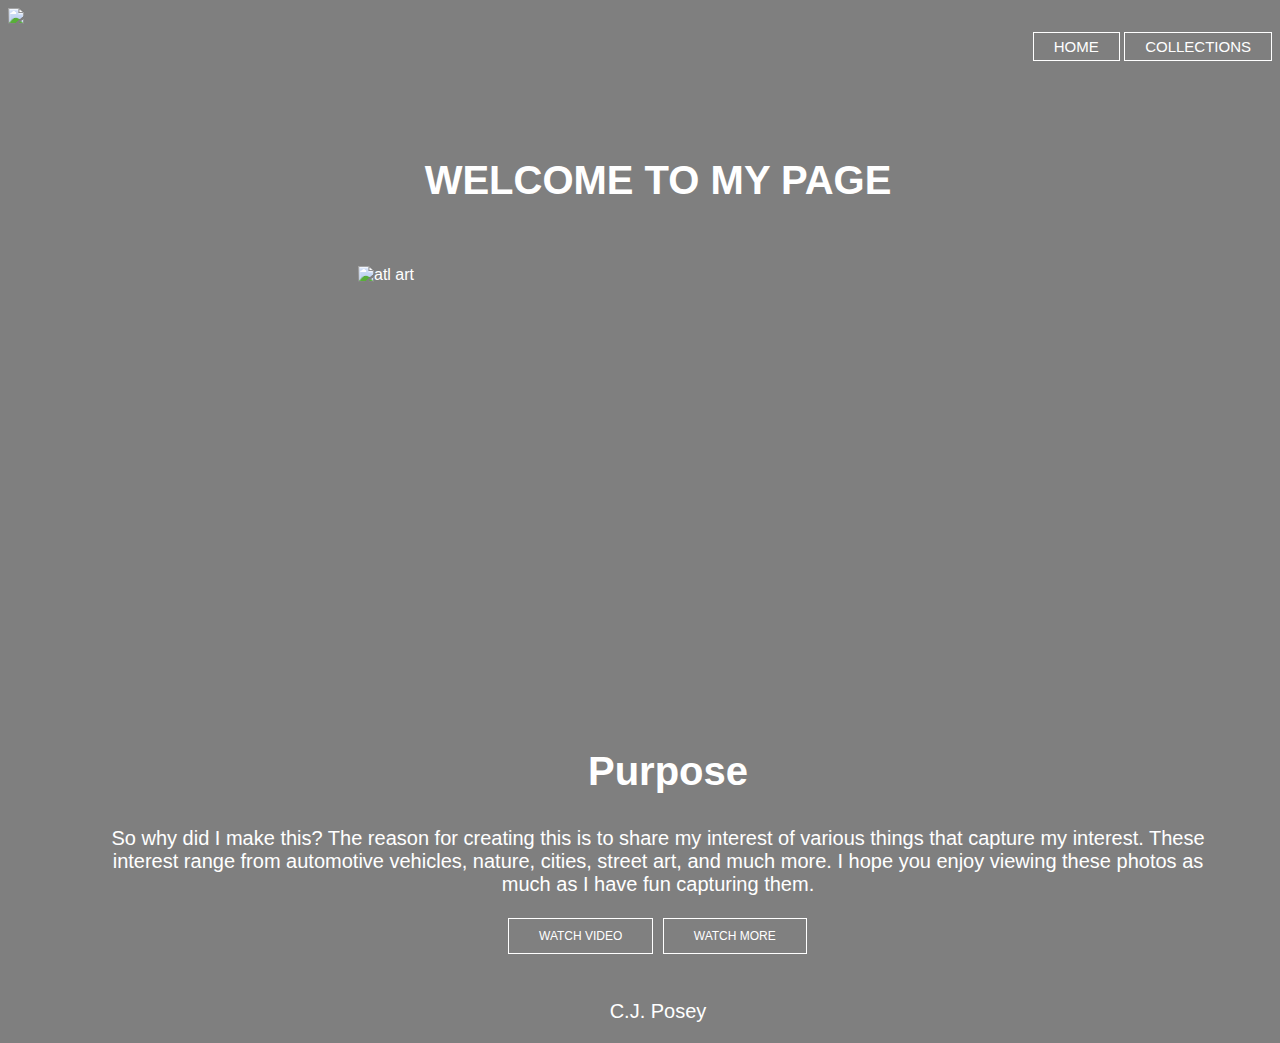
==== index.html @ ff6616e1 "First Website" ====
<!doctype html>
<html>

	<head>
		<title>Posey's Collection</title>
		<link href="main.css" rel="stylesheet" type="text/css" />
	</head>

	<body>
	
		<header>
			<div class="row">
				<div class="logo">
				<img src="file:///C:/Users/CJ/Desktop/Website/img/logo.jpg">

			<ul class = "main-nav">
				<li class="active"><a href="page.html"> HOME </a></li>
				<li class="active"><a href="page2.html"> COLLECTIONS </a></li>

			</ul>
			
			</div>
			
			<div class="hero">
			<h1>Welcome To My Page</h1>
			
			<br></br>
			<img src="file:///C:/Users/CJ/Pictures/Scenery/IMG_4074.JPG" alt="atl art" style="width:600px;height:450px;" class="center"> 
	

		<h2>Purpose</h2>
		<p>So why did I make this? The reason for creating this is to share my interest of various things that 
		capture my interest. These interest range from automotive vehicles, nature, cities, street art, and 
		much more. I hope you enjoy viewing these photos as much as I have fun capturing them.
		</p>
		
		<div class="button">
					<a href="" class="btn btn-one"> Watch Video</a>
					<a href="" class="btn btn-two"> Watch More</a>
			</div>
			
		<br></br>
				
				<p><a>C.J. Posey</a></p>

		
		</header>
		
		
		
		
	</body>
	
</html>
---- main.css ----
body
{
 background-image: linear-gradient(rgba(0,0,0,0.5),rgba(0,0,0,0.5)), url("file:///C:/Users/CJ/Desktop/Website/img/blk.jpg");
 color: #FFFFFF;
 font-family: arial;
 
}

.main-nav
{
	float: right;
	list-style: none;
	margin-top: 30px;
}

.main-nav li
{
	display: inline-block;
}


.main-nav li a 
{
	color: white;
	text-decoration: none;
	padding: 5px 20px;
	font-family: arial;
	font-size: 15px;
}

.main-nav li.active a
{
	border: 1px solid white;
}

.main-nav li a:hover
{
	border: 1px solid white;
}

.logo img
{
	width: 150px;
	height: auto;
	float: left;
}

.row
{
	max-width: 1200px
	margin: auto;
}

.hero
{
	position: absolute;
	width: 1200px;
	margin-left: 0;
	margin-top: 0;
}

h1
{
	color: white;
	text-transform: uppercase;
	font-size: 40px;
	text-align: center;
	margin-top: 150px;
	margin-left: 100px;

}

.button
{
	margin-top: 30px;
	margin-left: 440px;
}

.btn
{
	border: 1px solid white;
	padding: 10px 30px;
	color: white;
	text-decoration: none;
	margin-right: 5px;
	font-size: 12px;
	text-transform: uppercase;
}

.btn-one
{
	background-color: grey;
	font-family: arial;
	margin-left: 60px;
}

.btn-two
{
	background-color: grey;
	font-family: arial;
	margin-left: 0px;

}

h2
{
	color: white;
	font-size: 40px;
	text-align: center;
	margin-left: 120px;
}

p 
{
	color: white;
	font-size: 20px;
	text-align: center;
	margin-left: 100px;
}

.center
{
	display: block;
	margin-left: 350px;


}

.center2
{
	margin-left: 330px;
	display: block;

}

.center3
{
	margin-left: 330px;
	margin-top: 5px;
	display: block;

}

.center4
{
	transform: rotate(360deg);
	margin-left: 330px;
	margin-top: 5px;
	display: block;

}

.center5
{
	margin-left: 330px;
	margin-top: 5px;
	display: block;

}

.center6
{
	margin-left: 330px;
	margin-top: 40px;
	display: block;
	transform: rotate(90deg);
}

.center7
{
	margin-left: 330px;
	margin-top: 80px;
	dislay: block;
}

.center8
{
	margin-left: 330px;
	margin-top: 0px;
	dislay: block;
}



.network-name
{
	color: white;
	text-decoration: none;
	padding: 5px 20px;
	font-family: arial;
	font-size: 15px;
	float: right;
	list-style: none;
	margin-top: 30px;
	display: inline-block;
	border: 1px solid white;

}
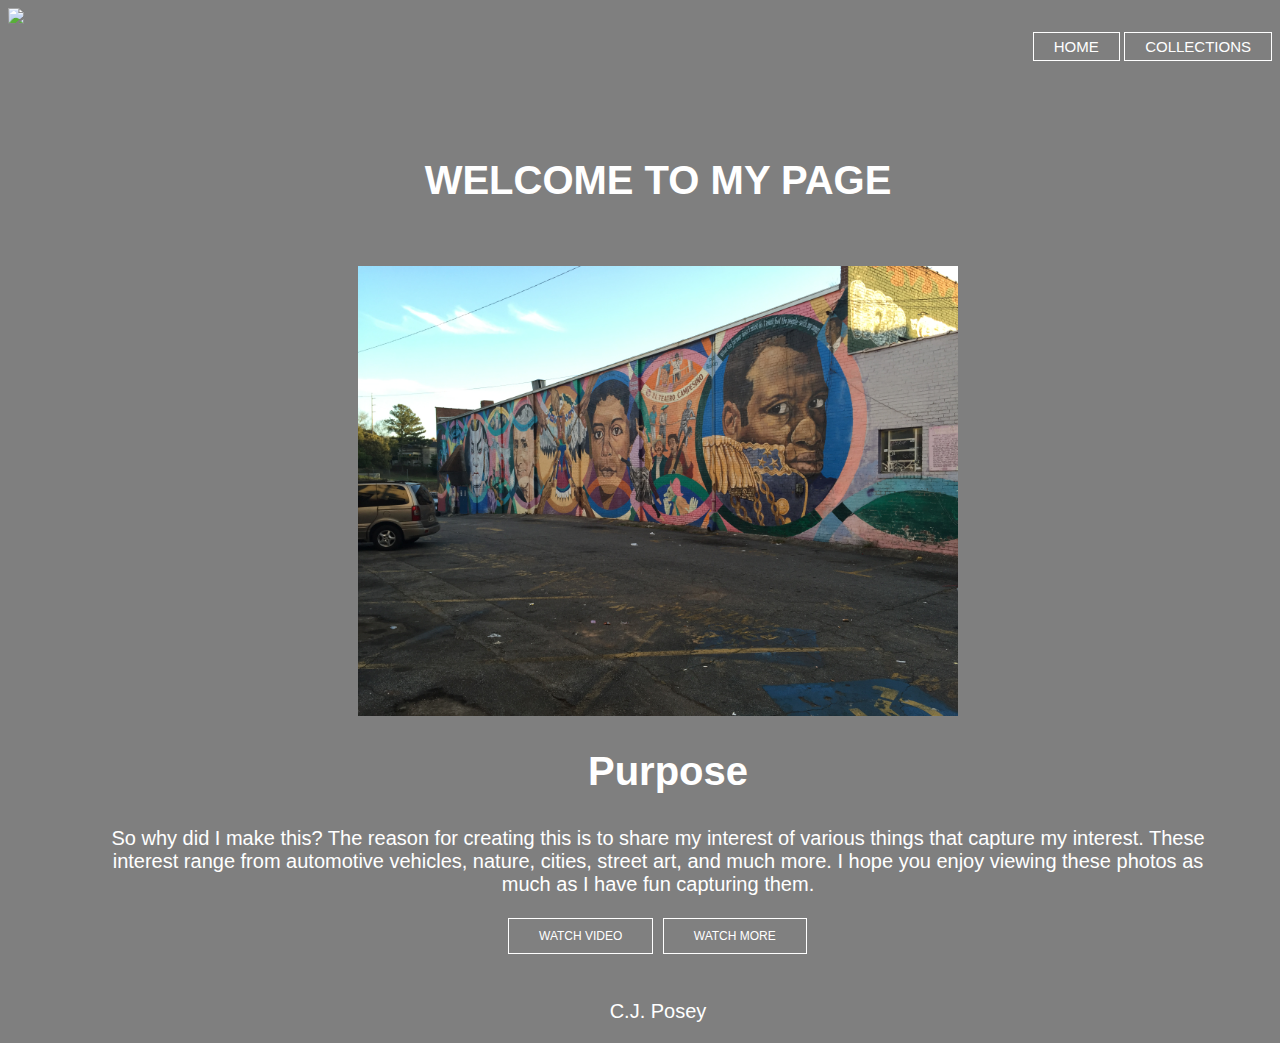
==== commit 357d05f9: "Update index.html" ====
--- a/index.html
+++ b/index.html
@@ -1,54 +1,54 @@
-<!doctype html>
-<html>
-
-	<head>
-		<title>Posey's Collection</title>
-		<link href="main.css" rel="stylesheet" type="text/css" />
-	</head>
-
-	<body>
-	
-		<header>
-			<div class="row">
-				<div class="logo">
-				<img src="file:///C:/Users/CJ/Desktop/Website/img/logo.jpg">
-
-			<ul class = "main-nav">
-				<li class="active"><a href="page.html"> HOME </a></li>
-				<li class="active"><a href="page2.html"> COLLECTIONS </a></li>
-
-			</ul>
-			
-			</div>
-			
-			<div class="hero">
-			<h1>Welcome To My Page</h1>
-			
-			<br></br>
-			<img src="file:///C:/Users/CJ/Pictures/Scenery/IMG_4074.JPG" alt="atl art" style="width:600px;height:450px;" class="center"> 
-	
-
-		<h2>Purpose</h2>
-		<p>So why did I make this? The reason for creating this is to share my interest of various things that 
-		capture my interest. These interest range from automotive vehicles, nature, cities, street art, and 
-		much more. I hope you enjoy viewing these photos as much as I have fun capturing them.
-		</p>
-		
-		<div class="button">
-					<a href="" class="btn btn-one"> Watch Video</a>
-					<a href="" class="btn btn-two"> Watch More</a>
-			</div>
-			
-		<br></br>
-				
-				<p><a>C.J. Posey</a></p>
-
-		
-		</header>
-		
-		
-		
-		
-	</body>
-	
-</html>	
+<!doctype html>
+<html>
+
+	<head>
+		<title>Posey's Collection</title>
+		<link href="main.css" rel="stylesheet" type="text/css" />
+	</head>
+
+	<body>
+	
+		<header>
+			<div class="row">
+				<div class="logo">
+				<img src="file:///C:/Users/CJ/Documents/GitHub/calemposey12.github.io/logo.jpg">
+
+			<ul class = "main-nav">
+				<li class="active"><a href="index.html"> HOME </a></li>
+				<li class="active"><a href="index2.html"> COLLECTIONS </a></li>
+
+			</ul>
+			
+			</div>
+			
+			<div class="hero">
+			<h1>Welcome To My Page</h1>
+			
+			<br></br>
+			<img src="https://calemposey12.github.io/atlart.JPG" alt="atl art" style="width:600px;height:450px;" class="center"> 
+	
+
+		<h2>Purpose</h2>
+		<p>So why did I make this? The reason for creating this is to share my interest of various things that 
+		capture my interest. These interest range from automotive vehicles, nature, cities, street art, and 
+		much more. I hope you enjoy viewing these photos as much as I have fun capturing them.
+		</p>
+		
+		<div class="button">
+					<a href="" class="btn btn-one"> Watch Video</a>
+					<a href="" class="btn btn-two"> Watch More</a>
+			</div>
+			
+		<br></br>
+				
+				<p><a>C.J. Posey</a></p>
+
+		
+		</header>
+		
+		
+		
+		
+	</body>
+	
+</html>	
--- a/main.css
+++ b/main.css
@@ -1,209 +1,209 @@
-body
-{
- background-image: linear-gradient(rgba(0,0,0,0.5),rgba(0,0,0,0.5)), url("file:///C:/Users/CJ/Desktop/Website/img/blk.jpg");
- color: #FFFFFF;
- font-family: arial;
- 
-}
-
-.main-nav
-{
-	float: right;
-	list-style: none;
-	margin-top: 30px;
-}
-
-.main-nav li
-{
-	display: inline-block;
-}
-
-
-.main-nav li a 
-{
-	color: white;
-	text-decoration: none;
-	padding: 5px 20px;
-	font-family: arial;
-	font-size: 15px;
-}
-
-.main-nav li.active a
-{
-	border: 1px solid white;
-}
-
-.main-nav li a:hover
-{
-	border: 1px solid white;
-}
-
-.logo img
-{
-	width: 150px;
-	height: auto;
-	float: left;
-}
-
-.row
-{
-	max-width: 1200px
-	margin: auto;
-}
-
-.hero
-{
-	position: absolute;
-	width: 1200px;
-	margin-left: 0;
-	margin-top: 0;
-}
-
-h1
-{
-	color: white;
-	text-transform: uppercase;
-	font-size: 40px;
-	text-align: center;
-	margin-top: 150px;
-	margin-left: 100px;
-
-}
-
-.button
-{
-	margin-top: 30px;
-	margin-left: 440px;
-}
-
-.btn
-{
-	border: 1px solid white;
-	padding: 10px 30px;
-	color: white;
-	text-decoration: none;
-	margin-right: 5px;
-	font-size: 12px;
-	text-transform: uppercase;
-}
-
-.btn-one
-{
-	background-color: grey;
-	font-family: arial;
-	margin-left: 60px;
-}
-
-.btn-two
-{
-	background-color: grey;
-	font-family: arial;
-	margin-left: 0px;
-
-}
-
-h2
-{
-	color: white;
-	font-size: 40px;
-	text-align: center;
-	margin-left: 120px;
-}
-
-p 
-{
-	color: white;
-	font-size: 20px;
-	text-align: center;
-	margin-left: 100px;
-}
-
-.center
-{
-	display: block;
-	margin-left: 350px;
-
-
-}
-
-.center2
-{
-	margin-left: 330px;
-	display: block;
-
-}
-
-.center3
-{
-	margin-left: 330px;
-	margin-top: 5px;
-	display: block;
-
-}
-
-.center4
-{
-	transform: rotate(360deg);
-	margin-left: 330px;
-	margin-top: 5px;
-	display: block;
-
-}
-
-.center5
-{
-	margin-left: 330px;
-	margin-top: 5px;
-	display: block;
-
-}
-
-.center6
-{
-	margin-left: 330px;
-	margin-top: 40px;
-	display: block;
-	transform: rotate(90deg);
-}
-
-.center7
-{
-	margin-left: 330px;
-	margin-top: 80px;
-	dislay: block;
-}
-
-.center8
-{
-	margin-left: 330px;
-	margin-top: 0px;
-	dislay: block;
-}
-
-
-
-.network-name
-{
-	color: white;
-	text-decoration: none;
-	padding: 5px 20px;
-	font-family: arial;
-	font-size: 15px;
-	float: right;
-	list-style: none;
-	margin-top: 30px;
-	display: inline-block;
-	border: 1px solid white;
-
-}
-
-
-
-
-
-
-
-
-
-
-
+body
+{
+ background-image: linear-gradient(rgba(0,0,0,0.5),rgba(0,0,0,0.5)), url("file:///C:/Users/CJ/Documents/GitHub/calemposey12.github.io/blk.jpg");
+ color: #FFFFFF;
+ font-family: arial;
+ 
+}
+
+.main-nav
+{
+	float: right;
+	list-style: none;
+	margin-top: 30px;
+}
+
+.main-nav li
+{
+	display: inline-block;
+}
+
+
+.main-nav li a 
+{
+	color: white;
+	text-decoration: none;
+	padding: 5px 20px;
+	font-family: arial;
+	font-size: 15px;
+}
+
+.main-nav li.active a
+{
+	border: 1px solid white;
+}
+
+.main-nav li a:hover
+{
+	border: 1px solid white;
+}
+
+.logo img
+{
+	width: 150px;
+	height: auto;
+	float: left;
+}
+
+.row
+{
+	max-width: 1200px
+	margin: auto;
+}
+
+.hero
+{
+	position: absolute;
+	width: 1200px;
+	margin-left: 0;
+	margin-top: 0;
+}
+
+h1
+{
+	color: white;
+	text-transform: uppercase;
+	font-size: 40px;
+	text-align: center;
+	margin-top: 150px;
+	margin-left: 100px;
+
+}
+
+.button
+{
+	margin-top: 30px;
+	margin-left: 440px;
+}
+
+.btn
+{
+	border: 1px solid white;
+	padding: 10px 30px;
+	color: white;
+	text-decoration: none;
+	margin-right: 5px;
+	font-size: 12px;
+	text-transform: uppercase;
+}
+
+.btn-one
+{
+	background-color: grey;
+	font-family: arial;
+	margin-left: 60px;
+}
+
+.btn-two
+{
+	background-color: grey;
+	font-family: arial;
+	margin-left: 0px;
+
+}
+
+h2
+{
+	color: white;
+	font-size: 40px;
+	text-align: center;
+	margin-left: 120px;
+}
+
+p 
+{
+	color: white;
+	font-size: 20px;
+	text-align: center;
+	margin-left: 100px;
+}
+
+.center
+{
+	display: block;
+	margin-left: 350px;
+
+
+}
+
+.center2
+{
+	margin-left: 330px;
+	display: block;
+
+}
+
+.center3
+{
+	margin-left: 330px;
+	margin-top: 5px;
+	display: block;
+
+}
+
+.center4
+{
+	transform: rotate(360deg);
+	margin-left: 330px;
+	margin-top: 5px;
+	display: block;
+
+}
+
+.center5
+{
+	margin-left: 330px;
+	margin-top: 5px;
+	display: block;
+
+}
+
+.center6
+{
+	margin-left: 330px;
+	margin-top: 40px;
+	display: block;
+	transform: rotate(90deg);
+}
+
+.center7
+{
+	margin-left: 330px;
+	margin-top: 80px;
+	dislay: block;
+}
+
+.center8
+{
+	margin-left: 330px;
+	margin-top: 0px;
+	dislay: block;
+}
+
+
+
+.network-name
+{
+	color: white;
+	text-decoration: none;
+	padding: 5px 20px;
+	font-family: arial;
+	font-size: 15px;
+	float: right;
+	list-style: none;
+	margin-top: 30px;
+	display: inline-block;
+	border: 1px solid white;
+
+}
+
+
+
+
+
+
+
+
+
+
+
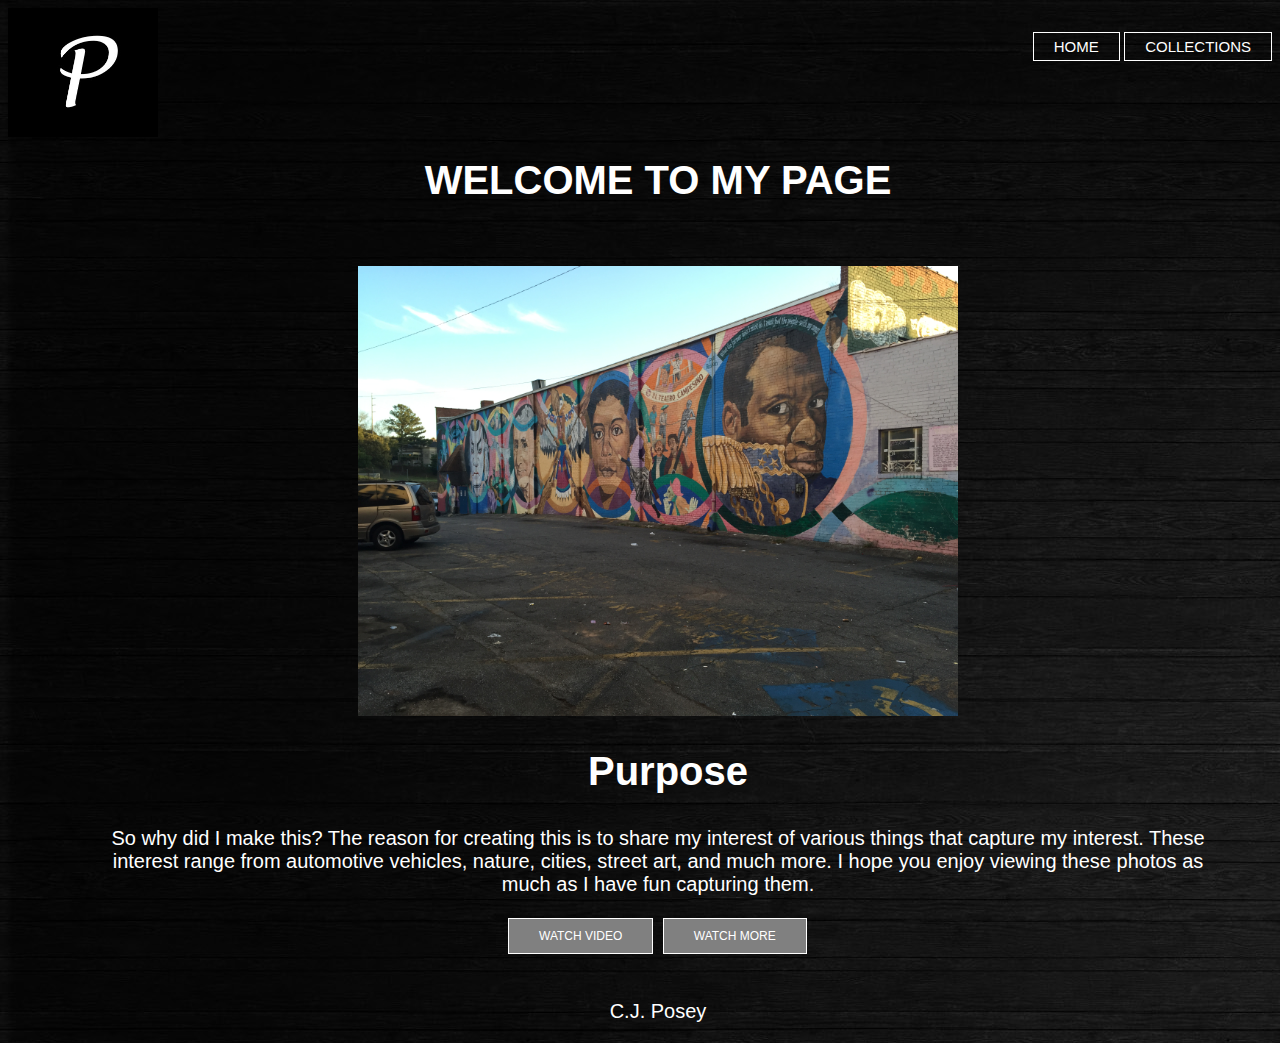
==== commit 5347820b: "Update index.html" ====
--- a/index.html
+++ b/index.html
@@ -11,7 +11,7 @@
 		<header>
 			<div class="row">
 				<div class="logo">
-				<img src="file:///C:/Users/CJ/Documents/GitHub/calemposey12.github.io/logo.jpg">
+				<img src="https://calemposey12.github.io/logo.jpg" alt="logo">
 
 			<ul class = "main-nav">
 				<li class="active"><a href="index.html"> HOME </a></li>
--- a/main.css
+++ b/main.css
@@ -1,6 +1,6 @@
 body
 {
- background-image: linear-gradient(rgba(0,0,0,0.5),rgba(0,0,0,0.5)), url("file:///C:/Users/CJ/Documents/GitHub/calemposey12.github.io/blk.jpg");
+ background-image: linear-gradient(rgba(0,0,0,0.5),rgba(0,0,0,0.5)), url("https://calemposey12.github.io/blk.jpg");
  color: #FFFFFF;
  font-family: arial;
  
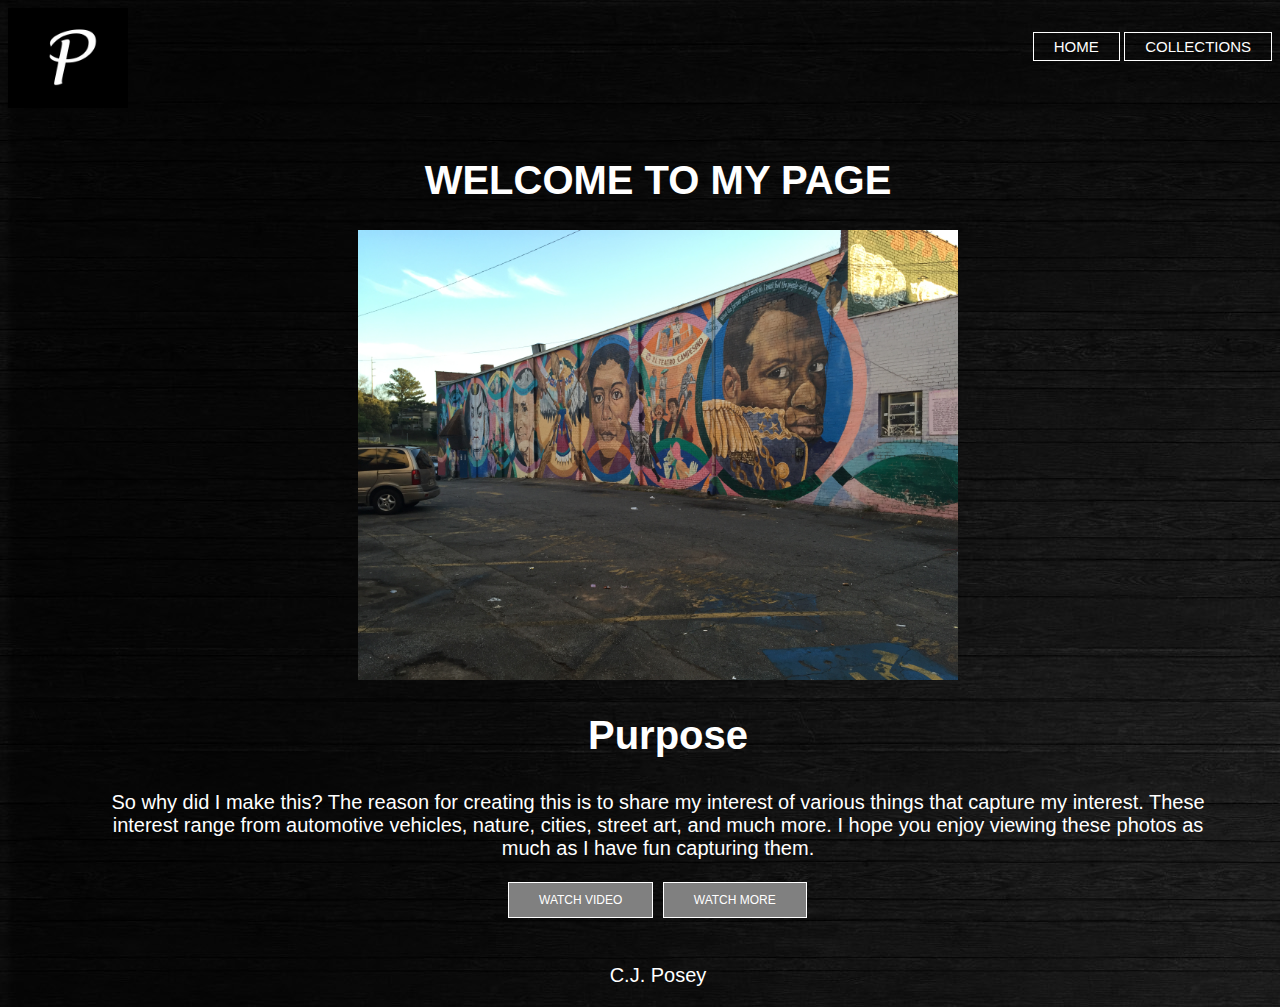
==== commit dd098b27: "Update index.html" ====
--- a/index.html
+++ b/index.html
@@ -11,7 +11,7 @@
 		<header>
 			<div class="row">
 				<div class="logo">
-				<img src="https://calemposey12.github.io/logo.jpg" alt="logo">
+				<img src="https://calemposey12.github.io/logo.jpg" alt="logo" style="width:120px;height:100px;">
 
 			<ul class = "main-nav">
 				<li class="active"><a href="index.html"> HOME </a></li>
@@ -23,8 +23,7 @@
 			
 			<div class="hero">
 			<h1>Welcome To My Page</h1>
-			
-			<br></br>
+		
 			<img src="https://calemposey12.github.io/atlart.JPG" alt="atl art" style="width:600px;height:450px;" class="center"> 
 	
 
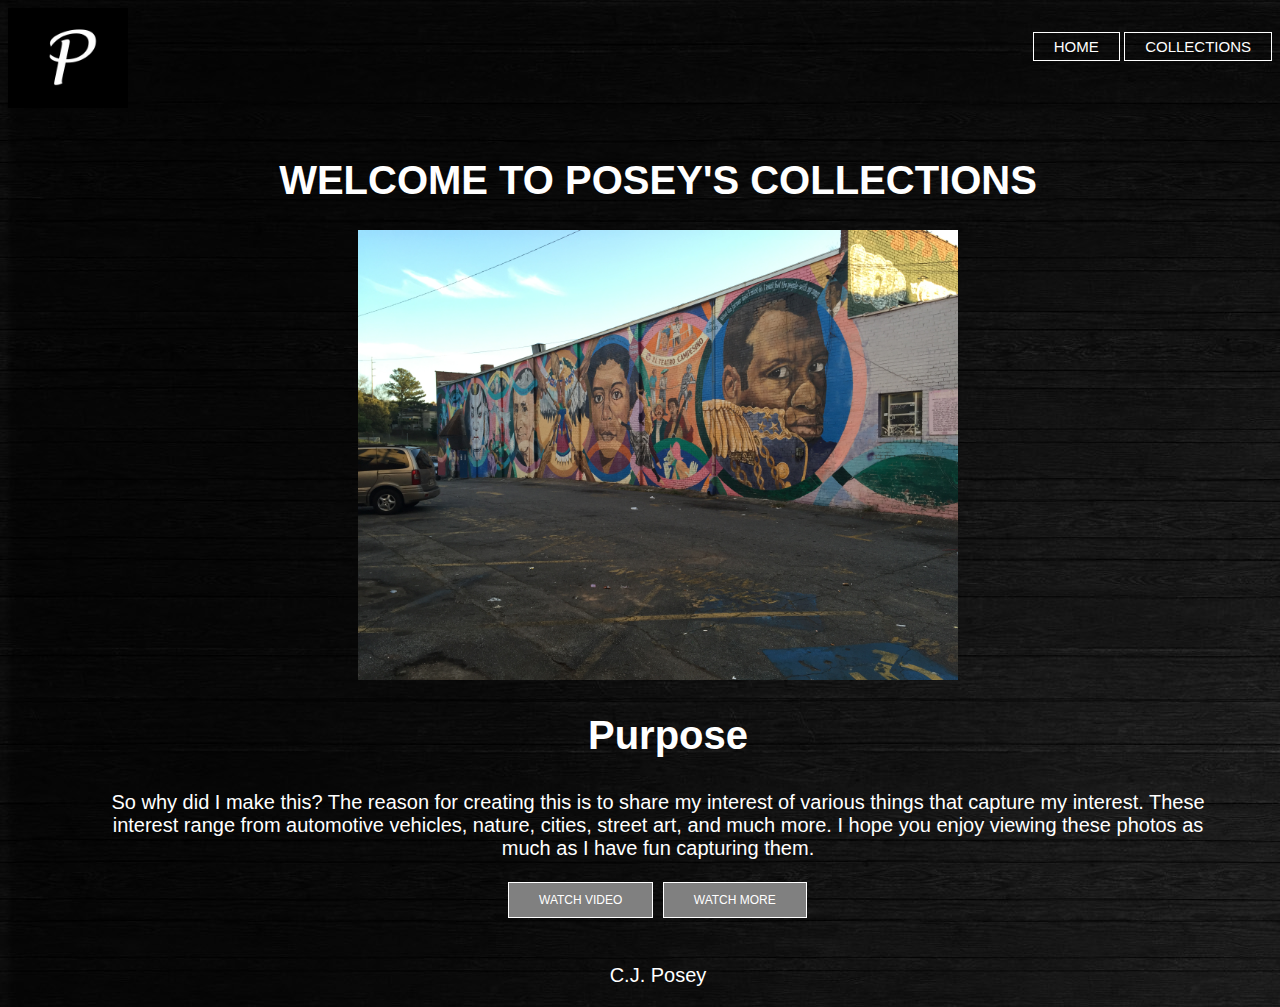
==== commit 491431af: "Update index.html" ====
--- a/index.html
+++ b/index.html
@@ -22,7 +22,7 @@
 			</div>
 			
 			<div class="hero">
-			<h1>Welcome To My Page</h1>
+			<h1>Welcome To Posey's Collections</h1>
 		
 			<img src="https://calemposey12.github.io/atlart.JPG" alt="atl art" style="width:600px;height:450px;" class="center"> 
 	
